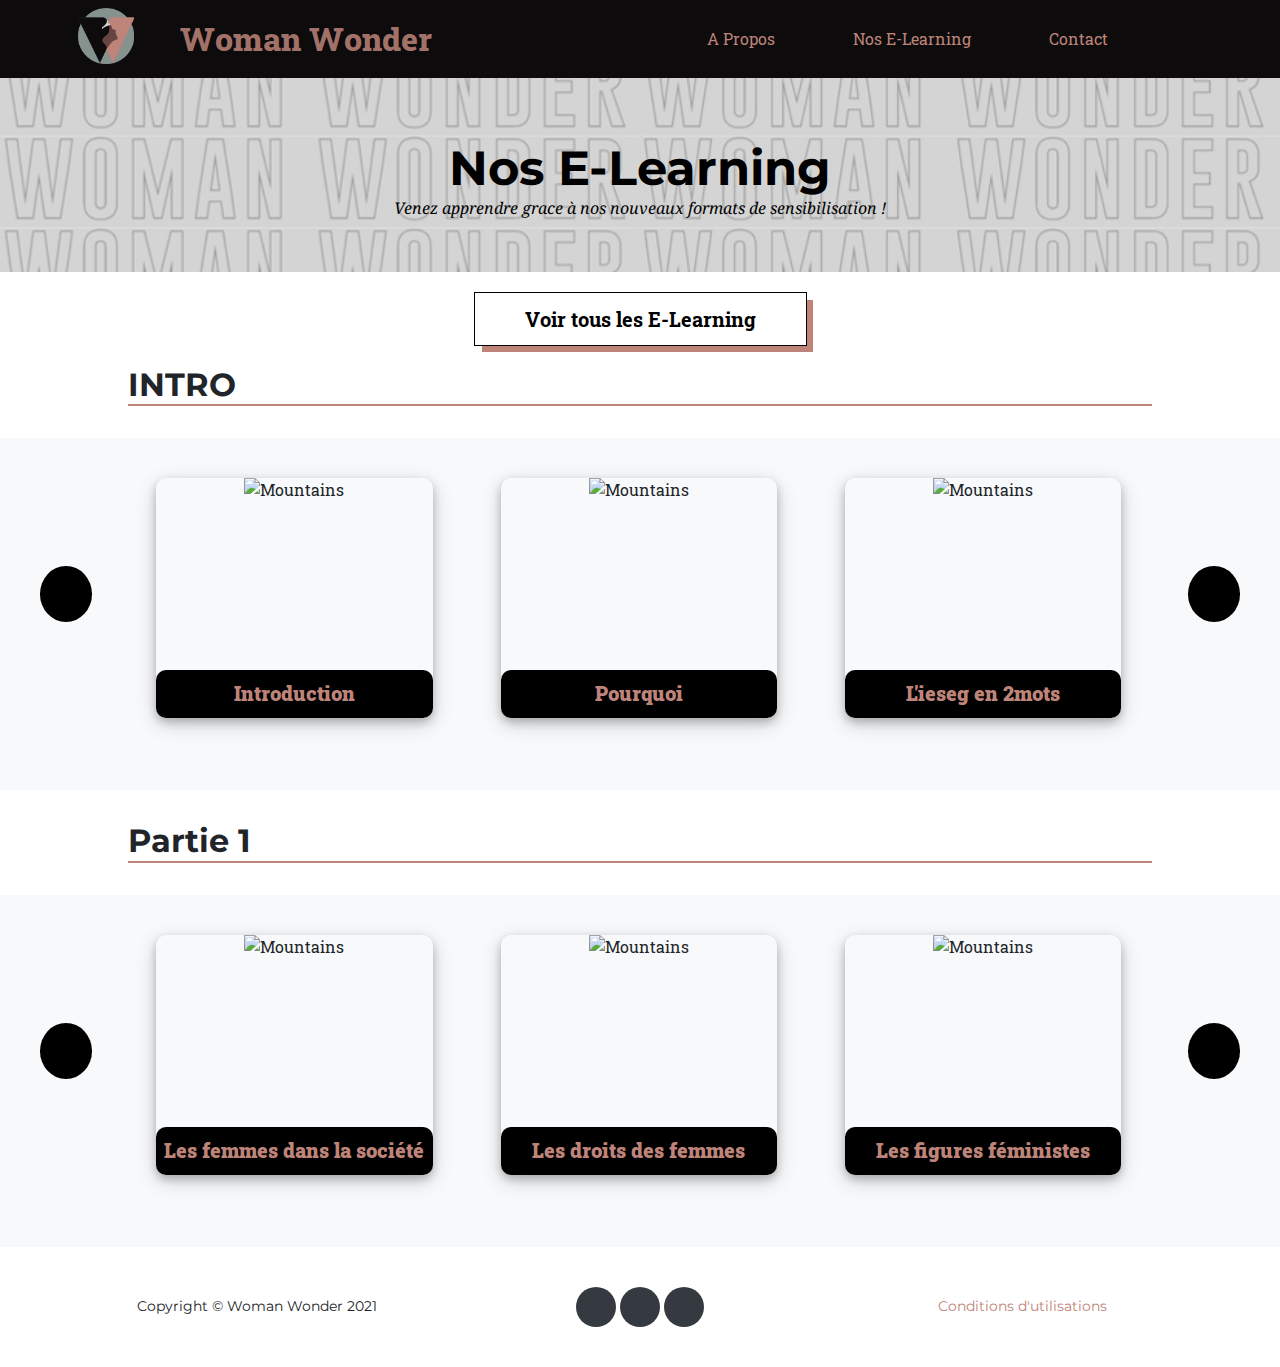
==== categories-learnings.html @ d4a0db1b "changes" ====
<!DOCTYPE html>
<html>
    <head>
        <meta charset="utf-8" />
        <meta name="viewport" content="width=device-width, initial-scale=1, shrink-to-fit=no" />
        <meta name="description" content="" />
        <meta name="author" content="" />
        <link rel="icon" type="image/x-icon" href="img/favicon.ico" />
        <script src="https://use.fontawesome.com/releases/v5.15.1/js/all.js" crossorigin="anonymous"></script>
        <link href="https://fonts.googleapis.com/css?family=Montserrat:400,700" rel="stylesheet" type="text/css" />
        <link href="https://fonts.googleapis.com/css?family=Droid+Serif:400,700,400italic,700italic" rel="stylesheet" type="text/css" />
        <link href="https://fonts.googleapis.com/css?family=Roboto+Slab:400,100,300,700" rel="stylesheet" type="text/css" />
        <link href="styles_categories.css" rel="stylesheet" />
    </head>
    <body id="page-top" >
        <!-- Navigation-->
        <nav class="navbar navbar-shrink fixed-top js-scroll-trigger" id="mainNav">
            <div class="container">
                <a class="navbar-logo js-scroll-trigger" href="/index.html">
                    <img src="img/logo.png" width=100%>
                </a>

                <a class="navbar-brand js-scroll-trigger" href="/index.html">Woman Wonder</a>
                <a class="nav-link js-scroll-trigger" href="/index.html#about">A Propos</a>
                <a class="nav-link js-scroll-trigger" href="#page-top">Nos E-Learning</a>
                <a class="nav-link js-scroll-trigger" href="/index.html#team">Contact</a>
                <a class="nav-link js-scroll-trigger" href="/e-learning.html">
                    <i class="fas fa-search"></i>
                </a>
            </div>
        </nav>
        <header class="masthead">
            <div class="container">
                <div class="masthead-heading text-uppercase">Nos E-Learning</div>
                <div class="masthead-subheading">Venez apprendre grace à nos nouveaux formats de sensibilisation !</div>
                
            </div>
        </header>
        <div class="all">
            <a type="button" class="fill" href="/e-learning.html">Voir tous les E-Learning</a>
        </div>
        <div class="subpart">
            <h2>INTRO</h2>
        </div>
        <div class="scroll_h" id="intro">
            <a class="btn-left"  onclick="ScrollLft('intro-container')"><i class="fas fa-chevron-left"></i></a>
            <div class="row2" id="intro-container">

            </div>
            <a class="btn-left" onclick="ScrollRht('intro-container')"><i class="fas fa-chevron-right"></i></a>
        </div>

        <div class="subpart">
            <h2>Partie 1</h2>
        </div>
        <div class="scroll_h" id="intro">
            <a class="btn-left"  onclick="ScrollLft('Partie1-container')"><i class="fas fa-chevron-left"></i></a>
            <div class="row2" id="Partie1-container">

            </div>
            <a class="btn-left" onclick="ScrollRht('Partie1-container')"><i class="fas fa-chevron-right"></i></a>
        </div>

        <footer class="footer">
            <div class="container">
                <div class="row align-items-center">
                    <div class="col-lg-4 text-lg-left">Copyright © Woman Wonder 2021</div>
                    <div class="col-lg-4 my-3 my-lg-0">
                        <a class="btn btn-dark btn-social mx-2" href="mailto:woman.wonder@ieseg.fr"><i class="fas fa-envelope"></i></a>
                        <a class="btn btn-dark btn-social mx-2" href="https://www.facebook.com/womanwonder.w"><i class="fab fa-facebook-f"></i></a>
                        <a class="btn btn-dark btn-social mx-2" href="https://www.linkedin.com/company/woman-wonder/"><i class="fab fa-linkedin-in"></i></a>
                    </div>
                    <div class="col-lg-4 text-lg-right">
                        <a href="#!">Conditions d'utilisations</a>
                    </div>
                </div>
            </div>
        </footer>
        <script src="https://cdnjs.cloudflare.com/ajax/libs/jquery/3.5.1/jquery.min.js"></script>
        <script src="https://cdn.jsdelivr.net/npm/bootstrap@4.5.3/dist/js/bootstrap.bundle.min.js"></script>
        <script src="https://cdnjs.cloudflare.com/ajax/libs/jquery-easing/1.4.1/jquery.easing.min.js"></script>
        <script src="js/learnings.js"></script>
        <script src="js/scripts-categories.js"></script>
    </body>
</html>
---- styles_categories.css ----
@charset "UTF-8";
/* BASIC */
:root {
  --blue: #007bff;
  --indigo: #6610f2;
  --purple: #6f42c1;
  --pink: #e83e8c;
  --red: #dc3545;
  --orange: #fd7e14;
  --yellow: #fed136;
  --green: #28a745;
  --teal: #20c997;
  --cyan: #17a2b8;
  --white: #fff;
  --gray: #6c757d;
  --gray-dark: #343a40;
  --primary: #fed136;
  --secondary: #6c757d;
  --success: #28a745;
  --info: #17a2b8;
  --warning: #fed136;
  --danger: #dc3545;
  --light: #f8f9fa;
  --dark: #343a40;
  --breakpoint-xs: 0;
  --breakpoint-sm: 576px;
  --breakpoint-md: 768px;
  --breakpoint-lg: 992px;
  --breakpoint-xl: 1200px;
  --font-family-sans-serif: -apple-system, BlinkMacSystemFont, "Segoe UI", Roboto, "Helvetica Neue", Arial, "Noto Sans", sans-serif, "Apple Color Emoji", "Segoe UI Emoji", "Segoe UI Symbol", "Noto Color Emoji";
  --font-family-monospace: SFMono-Regular, Menlo, Monaco, Consolas, "Liberation Mono", "Courier New", monospace;
}

*,
*::before,
*::after {
  box-sizing: border-box;
}



body {
  margin: 0;
  font-family: "Roboto Slab", -apple-system, BlinkMacSystemFont, "Segoe UI", Roboto, "Helvetica Neue", Arial, sans-serif, "Apple Color Emoji", "Segoe UI Emoji", "Segoe UI Symbol", "Noto Color Emoji";
  font-size: 1rem;
  font-weight: 400;
  line-height: 1.5;
  color: #212529;
  text-align: left;
  background-color: #fff;
}

[tabindex="-1"]:focus:not(:focus-visible) {
  outline: 0 !important;
}






a {
  color: #BE8479;
  text-decoration: none;
  background-color: transparent;
}
a:hover {
  color: #BE8479;
  text-decoration: underline;
}

a:not([href]):not([class]) {
  color: inherit;
  text-decoration: none;
}
a:not([href]):not([class]):hover {
  color: inherit;
  text-decoration: none;
}


h1, h2, h3, h4, h5, h6,
.h1, .h2, .h3, .h4, .h5, .h6 {
  font-family: "Montserrat", -apple-system, BlinkMacSystemFont, "Segoe UI", Roboto, "Helvetica Neue", Arial, sans-serif, "Apple Color Emoji", "Segoe UI Emoji", "Segoe UI Symbol", "Noto Color Emoji";
  font-weight: 700;
  line-height: 1.2;
}

h1, .h1 {
  font-size: 2.5rem;
}

h2, .h2 {
  font-size: 2rem;
}

h3, .h3 {
  font-size: 1.75rem;
}

h4, .h4 {
  font-size: 1.5rem;
}

h5, .h5 {
  font-size: 1.25rem;
}

h6, .h6 {
  font-size: 1rem;
}


/* Page */

.container,
.container-fluid,
.container-xl,
.container-lg,
.container-md,
.container-sm {
  width: 100%;
  padding-right: 0.5rem;
  padding-left: 0.5rem;
  margin-right: auto;
  margin-left: auto;
  max-width: 90%;
}

@media (min-width: 576px) {
  .container-sm, .container {
    max-width: 540px;
  }
}
@media (min-width: 768px) {
  .container-md, .container-sm, .container {
    max-width: 720px;
  }
}
@media (min-width: 992px) {
  .container-lg, .container-md, .container-sm, .container {
    max-width: 960px;
  }
}
@media (min-width: 1200px) {
  .container-xl, .container-lg, .container-md, .container-sm, .container {
    max-width: 1140px;
  }
}
.row {
  display: flex;
  flex-wrap: wrap;
  margin-right: -0.75rem;
  margin-left: -0.75rem;
}

.no-gutters {
  margin-right: 0;
  margin-left: 0;
}
.no-gutters > .col,
.no-gutters > [class*=col-] {
  padding-right: 0;
  padding-left: 0;
}


/* SCROLLBAR */
/* width */
::-webkit-scrollbar {
  width: 7px;
  height: 4px;
}

/* Track */
::-webkit-scrollbar-track {
  box-shadow: inset 0 0 5px grey; 
  border-radius: 10px;
}
 
/* Handle */
::-webkit-scrollbar-thumb {
  background: #be8579; 
  border-radius: 10px;
  height: 1px;
}

/* Handle on hover */
::-webkit-scrollbar-thumb:hover {
  background: #be857988; 
}


/* NAVBAR */
navbar {
  position: relative;
  display: flex;
  flex-wrap: wrap;
  align-items: center;
  justify-content: space-between;
  padding: 0.5rem 1rem;
}
.navbar .container,
.navbar .container-fluid,
.navbar .container-sm,
.navbar .container-md,
.navbar .container-lg,
.navbar .container-xl {
  display: flex;
  flex-wrap: wrap;
  align-items: center;
  justify-content: space-between;
}
.navbar-brand {

  width: 40%;
  text-align: left;
  display: inline-block;
  padding-top: 0.3125rem;
  padding-bottom: 0.3125rem;
  margin-right: 1rem;
  margin-left: 0rem;

}
.navbar-brand:hover, .navbar-brand:focus {
  text-decoration: none;
}

.navbar-logo{
  width: 5%;
  text-align: left;
  display: inline-block;
  padding-top: 0rem;
  padding-bottom: 0rem;
}

.navbar-nav {
  display: flex;
  flex-direction: column;
  padding-left: 0;
  margin-bottom: 0;
  list-style: none;
}
.navbar-nav .nav-link {
  padding-right: 0;
  padding-left: 0;
}
.navbar-nav .dropdown-menu {
  position: static;
  float: none;
}

.navbar-text {
  display: inline-block;
  padding-top: 0.5rem;
  padding-bottom: 0.5rem;
}

.navbar-collapse {
  flex-basis: 100%;
  flex-grow: 20;
  align-items: center;
}

.navbar-toggler {
  padding: 0.25rem 0.75rem;
  font-size: 1.25rem;
  line-height: 1;
  background-color: transparent;
  border: 1px solid transparent;
  border-radius: 0.25rem;
}
.navbar-toggler:hover, .navbar-toggler:focus {
  text-decoration: none;
}

.navbar-toggler-icon {
  display: inline-block;
  width: 1.5em;
  height: 1.5em;
  vertical-align: middle;
  content: "";
  background: no-repeat center center;
  background-size: 100% 100%;
}


#mainNav {
  padding-top: 1rem;
  padding-bottom: 1rem;
  background-color: #16181b;
}
#mainNav .navbar-toggler {
  padding: 0.75rem;
  font-family: "Montserrat", -apple-system, BlinkMacSystemFont, "Segoe UI", Roboto, "Helvetica Neue", Arial, sans-serif, "Apple Color Emoji", "Segoe UI Emoji", "Segoe UI Symbol", "Noto Color Emoji";
  font-size: 1rem;
  font-weight: 900;
  color: rgb(0, 0, 0);
  text-transform: uppercase;
  background-color: #BE8479d8;
  border: 0;
  

}

#mainNav .navbar-brand  {
  transition: font-size 0.3s ease-in-out;
  color: #BE8479d8;
  text-align: left;
  
}
#mainNav .navbar-nav .nav-item .nav-link {
  font-family: "Montserrat", -apple-system, BlinkMacSystemFont, "Segoe UI", Roboto, "Helvetica Neue", Arial, sans-serif, "Apple Color Emoji", "Segoe UI Emoji", "Segoe UI Symbol", "Noto Color Emoji";
  font-size: 0.95rem;
  color: #fff;
  letter-spacing: 0.0625em;
}
#mainNav .navbar-nav .nav-item .nav-link.active, #mainNav .navbar-nav .nav-item .nav-link:hover {
  color: #BE8479d8;
}

@media (min-width: 992px) {
  #mainNav {
    padding-top: 0.5rem;
    padding-bottom: 0.5rem;
    border: none;
    background-color:rgba(22, 24, 27, 0.856);
    transition: padding-top 0.3s ease-in-out, padding-bottom 0.3s ease-in-out;
    transition: background-color 0.5s ease-in-out;
  }
  #mainNav .navbar-brand {

    font-size: 1.5em;
    transition: font-size 0.3s ease-in-out;
    color: #BE8479d8;
    text-align: left;
    font-weight: 800;

  }

  #mainNav .navbar-brand img {
    height: 2rem;
    transition: height 0.3s ease-in-out;
  }
  #mainNav .nav-link {
    display: block;
    padding: 0.5rem 1rem;
    color: #BE8479;
    font-size: 1em;
  }

  #mainNav .nav-logo {
    display: block;

  }

  #mainNav .nav-link:hover, .nav-link:focus {
    text-decoration: none;
    color: #BE84799f;
  }
  #mainNav .nav-link.disabled {
    color: #6c757d;
    pointer-events: none;
    cursor: default;
  }
  #mainNav.navbar-shrink {
    padding-top: 0.5rem;
    padding-bottom: 0.5rem;
    background-color: #0d0b0c;
    transition: background-color 0.5s ease-in-out;
  }
  #mainNav.navbar-shrink .navbar-brand {
    font-size: 2em;
    transition: font-size 0.3s ease-in-out;
    text-align: left;
  }
  #mainNav.navbar-shrink .navbar-brand svg,
#mainNav.navbar-shrink .navbar-brand img {
    height: 1.5rem;
  }
  #mainNav .navbar-nav .nav-item {
    margin-right: 1rem;
    
  }
  #mainNav .navbar-nav .nav-item:last-child {
    margin-right: 0;
  }
}

@media (max-width: 992px) {
  #mainNav {
    padding-top: 0.5rem;
    padding-bottom: 0.5rem;
    border: none;
    background-color: rgba(22, 24, 27, 0.856);
    transition: padding-top 0.3s ease-in-out, padding-bottom 0.3s ease-in-out;
    transition: background-color 0.5s ease-in-out;
  }
  #mainNav .navbar-brand {

    font-size: 0.75em;
    transition: font-size 0.3s ease-in-out;
    color: #BE8479d8;
    text-align: left;

  }

  #mainNav .navbar-brand img {
    height: 2rem;
    transition: height 0.3s ease-in-out;
  }

  #mainNav .nav-link {
    display: block;
    padding: 0.5rem 1rem;
    color: #BE8479;
    font-size: 0.75em;
  }
  #mainNav .nav-link:hover, .nav-link:focus {
    text-decoration: none;
    color: #BE84799f;
  }
  #mainNav .nav-link.disabled {
    color: #6c757d;
    pointer-events: none;
    cursor: default;
  }

  #mainNav .nav-logo {
    display: block;

  }
  #mainNav.navbar-shrink {
    padding-top: 0.5rem;
    padding-bottom: 0.5rem;
    background-color: #0d0b0c;
    transition: background-color 0.5s ease-in-out;
  }
  #mainNav.navbar-shrink .navbar-brand {
    font-size: 1em;
    transition: font-size 0.3s ease-in-out;
    text-align: left;
  }
  #mainNav.navbar-shrink .navbar-brand svg,
#mainNav.navbar-shrink .navbar-brand img {
    height: 1.5rem;
  }
  #mainNav .navbar-nav .nav-item {
    margin-right: 1rem;
    
  }
  #mainNav .navbar-nav .nav-item:last-child {
    margin-right: 0;
  }
}

.fixed-top {
  position: fixed;
  top: 0;
  right: 0;
  left: 0;
  z-index: 1030;
}


header.masthead {
    padding-top: 10rem;
    padding-bottom: 2rem;
    text-align: center;
    background-image: url("img/background_WW.png");
    background-repeat: no-repeat;
    background-attachment: scroll;
    background-position: center center;
    background-size: cover;
  }
  header.masthead .masthead-subheading {
    font-size: 1.5rem;
    font-style: italic;
    line-height: 1.5rem;
    margin-bottom: 25px;
    font-family: "Droid Serif", -apple-system, BlinkMacSystemFont, "Segoe UI", Roboto, "Helvetica Neue", Arial, sans-serif, "Apple Color Emoji", "Segoe UI Emoji", "Segoe UI Symbol", "Noto Color Emoji";
  }
  header.masthead .masthead-heading {
    font-size: 2rem;
    font-weight: 700;
    line-height: 0rem;
    margin-bottom: 2rem;
    font-family: "Montserrat", -apple-system, BlinkMacSystemFont, "Segoe UI", Roboto, "Helvetica Neue", Arial, sans-serif, "Apple Color Emoji", "Segoe UI Emoji", "Segoe UI Symbol", "Noto Color Emoji";
  }
  
  @media (min-width: 768px) {
    header.masthead {
      padding-top: 10rem;
      padding-bottom: 2rem;
    }
    header.masthead .masthead-subheading {
      font-size: 1rem;
      font-style: italic;
      line-height: 2rem;
      margin-bottom: 1rem;
      color: #000;
    }
    header.masthead .masthead-heading {
      font-size: 3rem;
      font-weight: 700;
      line-height: 1rem;
      margin-bottom: 1rem;
      color: #000;
    }
  }



  * {
    box-sizing: border-box;
  }

  /* Style the all field */
  .all  {
    text-align: center;
    padding-top: 2rem;
  }

  .fill {
    color: black;
    font-size: 20px;
    font-weight: 700;
    padding: 13px 50px 13px;
    outline: 0;
    border: 1px solid black;
    cursor: pointer;
    position: relative;
    background-color: white;
  }
  
  .fill::after {
    content: "";
    background-color: #BE8479;
    width: 100%;
    z-index: -1;
    position: absolute;
    height: 100%;
    top: 7px;
    left: 7px;
    transition: 0.2s;
  }

  .fill:hover {
    text-decoration: inherit;
    border: 2px solid #BE8479;
  }
  
  .fill:hover::after {
    top: 0px;
    left: 0px;
  }


::-webkit-input-placeholder { /* WebKit, Blink, Edge,Chrome */
    color: #000;
    font-family: "Montserrat", -apple-system, BlinkMacSystemFont, "Segoe UI", Roboto, "Helvetica Neue", Arial, sans-serif, "Apple Color Emoji", "Segoe UI Emoji", "Segoe UI Symbol", "Noto Color Emoji";
}

::-ms-input-placeholder { /* Microsoft Edge */
  color: #000;
  font-family: "Montserrat", -apple-system, BlinkMacSystemFont, "Segoe UI", Roboto, "Helvetica Neue", Arial, sans-serif, "Apple Color Emoji", "Segoe UI Emoji", "Segoe UI Symbol", "Noto Color Emoji";
}

:-ms-input-placeholder { /* Internet Explorer 10-11 */
   color: #000;
   font-family: "Montserrat", -apple-system, BlinkMacSystemFont, "Segoe UI", Roboto, "Helvetica Neue", Arial, sans-serif, "Apple Color Emoji", "Segoe UI Emoji", "Segoe UI Symbol", "Noto Color Emoji";
}

::-moz-placeholder { /* Firefox 19+ */
  color: #000;
  opacity:  1;
  font-family: "Montserrat", -apple-system, BlinkMacSystemFont, "Segoe UI", Roboto, "Helvetica Neue", Arial, sans-serif, "Apple Color Emoji", "Segoe UI Emoji", "Segoe UI Symbol", "Noto Color Emoji";
}

::placeholder { /* Modern browsers */
  color: #000;
  font-family: "Montserrat", -apple-system, BlinkMacSystemFont, "Segoe UI", Roboto, "Helvetica Neue", Arial, sans-serif, "Apple Color Emoji", "Segoe UI Emoji", "Segoe UI Symbol", "Noto Color Emoji";
}
  


.subpart{
  padding-bottom: 2rem;
  padding-top: 2rem;
  padding-left: 10%;
  padding-right: 10%;
  
}
.subpart h2{
  margin-top: 0;
  margin-bottom: 0;
  border-bottom: solid 2px #BE8479;
}


.scroll_h{
  padding: 0.5rem;
  display:flex;
  background-color: #f8f9fa;

}


.row2{
  text-align: center;
  width: 100%;
  overflow: auto;
  white-space: nowrap;
  margin-bottom: 2rem;
}





/* Create three equal columns that floats next to each other */
.column {
  width: 33%;
  transition: 0.5s;
  display: inline-block; 
}

/* Content */
.content {
  margin:2rem;
  border-radius: 10px;
  box-shadow: 0 4px 8px 0 rgba(0, 0, 0, 0.2), 0 6px 20px 0 rgba(0, 0, 0, 0.19);
  position: relative;
  height: 15rem;
  display: block;
}
.content:hover {
  margin: 1rem;
  transition: 0.3s;
  box-shadow: 0 4px 8px 0 #be8579b8, 0 6px 20px 0 #be8579a6;
}


 .column .img-learning {
  display: block;
  position:relative ;
  width:100%; 
  height: 15rem; 
  overflow: hidden; 
  margin-bottom: 0rem;
  border-radius: 10px;
}

.overlay {
  position: absolute;
  bottom: 0;
  left: 0;
  right: 0;
  background-color: rgba(0, 0, 0, 1);
  overflow: hidden;
  width: 100%;
  height: 20%;
  transition: .5s;
  border-radius: 10px;
  white-space: pre-line;

}
.content:hover .overlay {
  height: 100%;
  background-color: rgba(0, 0, 0, 0.75);
  overflow: auto;
}
.content:hover .learnings-title {
  margin-top: 3rem;
}
.column .learnings-title {
  color: #BE8479;
  margin-top: -1rem;
  font-size: 1.25rem;
  font-weight: 900;
  transition: .5s;

}

.column .learnings-subtitle {
  color: rgb(208, 206, 206);
  font-style: italic;
  display: none;
  transition: .5s;
  margin-left: 1rem;
  margin-right: 1rem;
}
.content:hover .learnings-subtitle {
  display: inline-block;
}

.btn-left {
  height: 3.5rem;
  width: 4rem;
  margin-top: 7.5rem;
  align-items: center;
  justify-content: center;
  background: #000;
  border-radius: 100%;
  margin-right: 2rem;
  margin-left: 2rem;
  display: inline-flex;
  color: white;
  font-size: 1.5rem;
  cursor: pointer;
}



/* Style the buttons */
.btn {
  border: none;
  outline: none;
  padding: 12px 16px;
  background-color: white;
  cursor: pointer;
}

/* Add a grey background color on mouse-over */
.btn:hover {
  background-color: #ddd;
}

/* Add a dark background color to the active button */
.btn.active {
  background-color: #666;
   color: white;
}





















/* FOOTER */
.footer {
  display: block;
  text-align: center;
  font-size: 0.9rem;
  font-family: "Montserrat", -apple-system, BlinkMacSystemFont, "Segoe UI", Roboto, "Helvetica Neue", Arial, sans-serif, "Apple Color Emoji", "Segoe UI Emoji", "Segoe UI Symbol", "Noto Color Emoji";
  padding-top: 1.5rem !important;
  padding-bottom: 1.5rem !important;
}

.align-items-center {
  align-items: center !important;
}

a {
  color: #BE8479;
  text-decoration: none;
  background-color: transparent;
}
a:hover {
  color: #BE8479;
  text-decoration: underline;
}

a:not([href]):not([class]) {
  color: inherit;
  text-decoration: none;
}
a:not([href]):not([class]):hover {
  color: inherit;
  text-decoration: none;
}
.col-xl,
.col-xl-auto, .col-xl-12, .col-xl-11, .col-xl-10, .col-xl-9, .col-xl-8, .col-xl-7, .col-xl-6, .col-xl-5, .col-xl-4, .col-xl-3, .col-xl-2, .col-xl-1, .col-lg,
.col-lg-auto, .col-lg-12, .col-lg-11, .col-lg-10, .col-lg-9, .col-lg-8, .col-lg-7, .col-lg-6, .col-lg-5, .col-lg-4, .col-lg-3, .col-lg-2, .col-lg-1, .col-md,
.col-md-auto, .col-md-12, .col-md-11, .col-md-10, .col-md-9, .col-md-8, .col-md-7, .col-md-6, .col-md-5, .col-md-4, .col-md-3, .col-md-2, .col-md-1, .col-sm,
.col-sm-auto, .col-sm-12, .col-sm-11, .col-sm-10, .col-sm-9, .col-sm-8, .col-sm-7, .col-sm-6, .col-sm-5, .col-sm-4, .col-sm-3, .col-sm-2, .col-sm-1, .col,
.col-auto, .col-12, .col-11, .col-10, .col-9, .col-8, .col-7, .col-6, .col-5, .col-4, .col-3, .col-2, .col-1 {
  position: relative;
  width: 100%;
  padding-right: 0.75rem;
  padding-left: 0.75rem;
}
.col-lg-4 {
  flex: 0 0 33.3333333333%;
  max-width: 33.3333333333%;
}
.mt-3,
  .my-3 {
    margin-top: 1rem !important;
  }
  
  .mb-3,
  .my-3 {
    margin-bottom: 1rem !important;
  }
  
.btn-social {
  height: 2.5rem;
  width: 2.5rem;
  display: inline-flex;
  align-items: center;
  justify-content: center;
  padding: 0;
  border-radius: 100%;
}

.btn-dark {
  color: #fff;
  background-color: #343a40;
  border-color: #343a40;
}
.btn-dark:hover {
  color: #fff;
  background-color: #23272b;
  border-color: #1d2124;
}
.btn-dark:focus, .btn-dark.focus {
  color: #fff;
  background-color: #23272b;
  border-color: #1d2124;
  box-shadow: 0 0 0 0.2rem rgba(82, 88, 93, 0.5);
}
.btn-dark.disabled, .btn-dark:disabled {
  color: #fff;
  background-color: #343a40;
  border-color: #343a40;
}
.btn-dark:not(:disabled):not(.disabled):active, .btn-dark:not(:disabled):not(.disabled).active, .show > .btn-dark.dropdown-toggle {
  color: #fff;
  background-color: #1d2124;
  border-color: #171a1d;
}
.btn-dark:not(:disabled):not(.disabled):active:focus, .btn-dark:not(:disabled):not(.disabled).active:focus, .show > .btn-dark.dropdown-toggle:focus {
  box-shadow: 0 0 0 0.2rem rgba(82, 88, 93, 0.5);
}
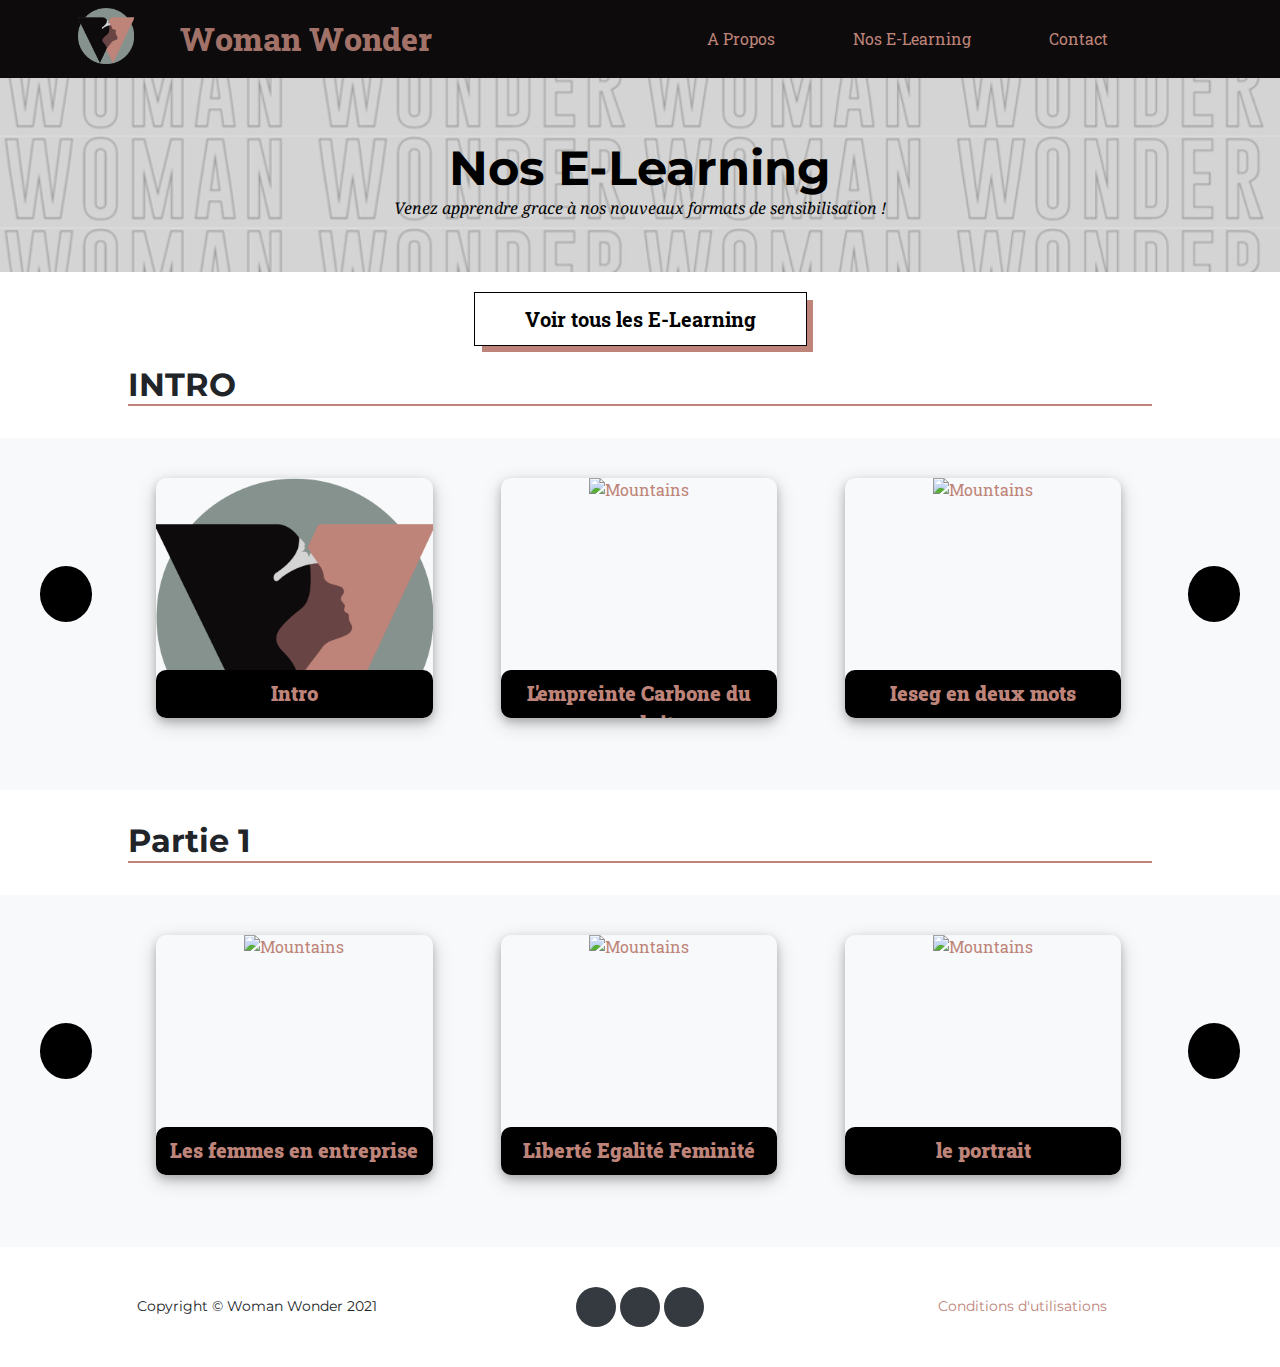
==== commit 4cba1f9f: "last" ====
--- a/categories-learnings.html
+++ b/categories-learnings.html
@@ -39,6 +39,9 @@
         <div class="all">
             <a type="button" class="fill" href="/e-learning.html">Voir tous les E-Learning</a>
         </div>
+        <div id="rows">
+
+        </div>
         <div class="subpart">
             <h2>INTRO</h2>
         </div>
@@ -53,7 +56,7 @@
         <div class="subpart">
             <h2>Partie 1</h2>
         </div>
-        <div class="scroll_h" id="intro">
+        <div class="scroll_h" id="Partie1">
             <a class="btn-left"  onclick="ScrollLft('Partie1-container')"><i class="fas fa-chevron-left"></i></a>
             <div class="row2" id="Partie1-container">
 
